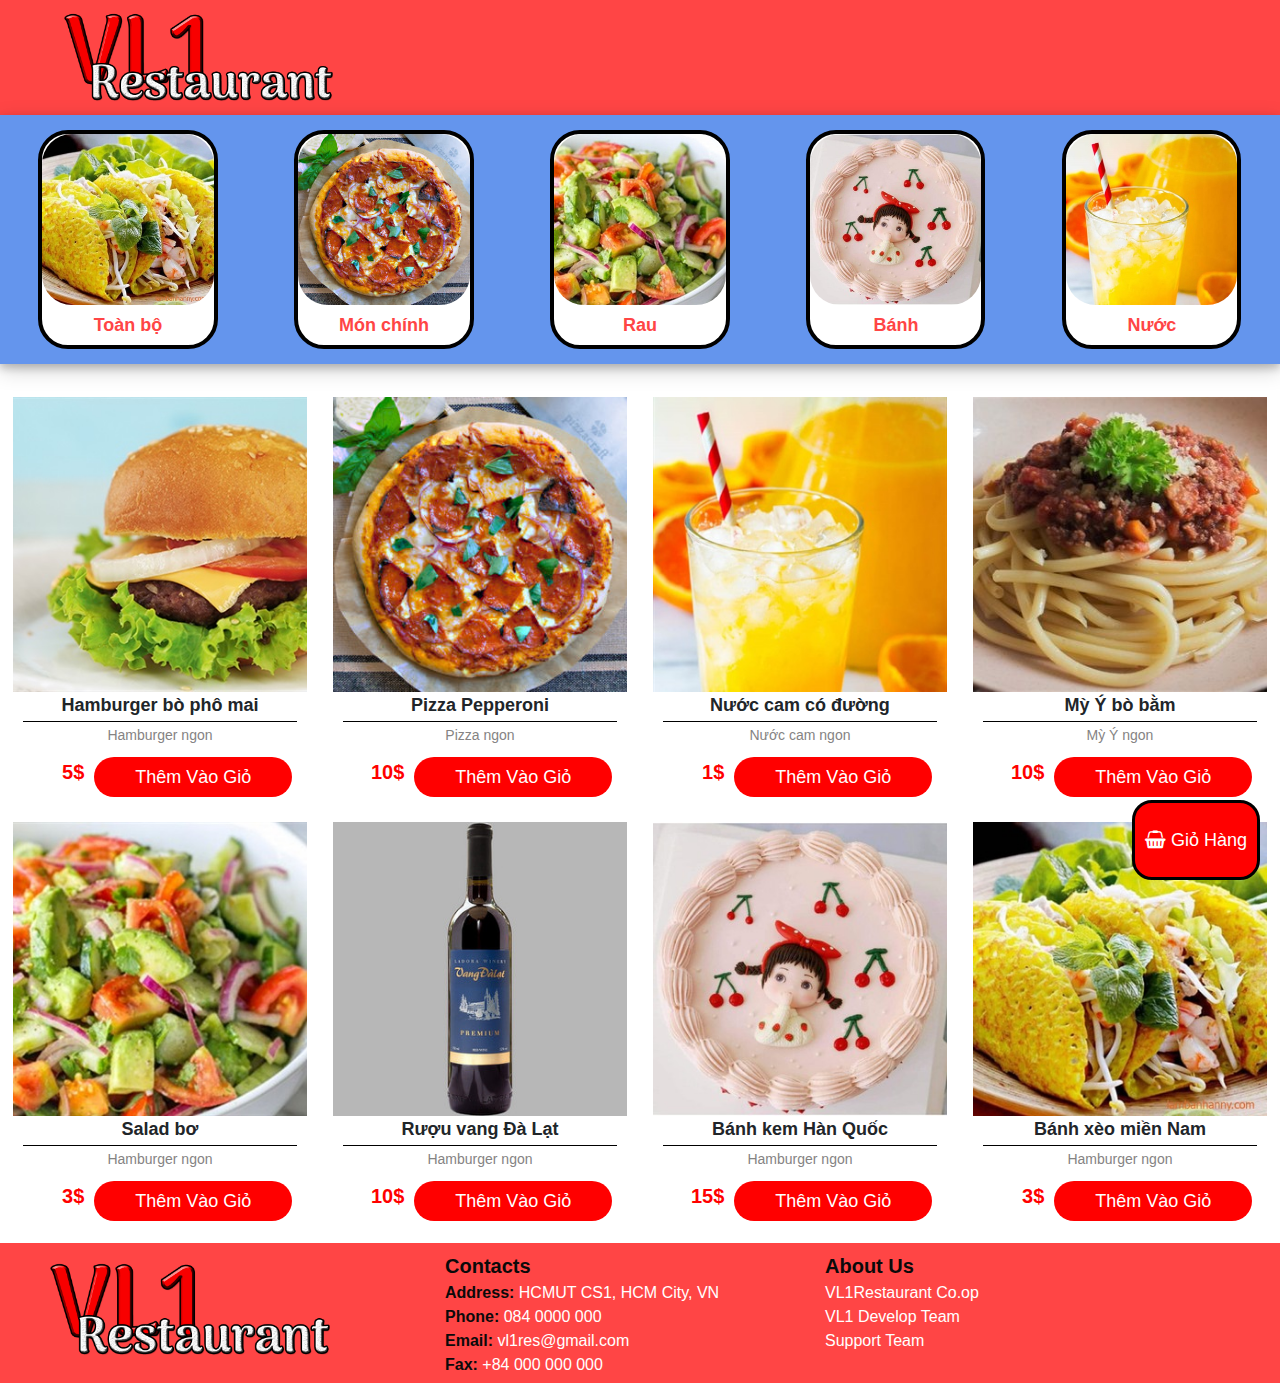
==== shu_test.html @ 89d9ef1c "Shu commit." ====
<!DOCTYPE html>
<html lang="en">

<head>
    <meta charset="UTF-8">
    <meta name="viewport" content="width=device-width, initial-scale=1.0">
    <meta http-equiv="X-UA-Compatible" content="ie=edge">
    <title>Welcome to Vật Lú Restaurant!</title>
    <link href="https://stackpath.bootstrapcdn.com/font-awesome/4.7.0/css/font-awesome.min.css" rel="stylesheet"
        integrity="sha384-wvfXpqpZZVQGK6TAh5PVlGOfQNHSoD2xbE+QkPxCAFlNEevoEH3Sl0sibVcOQVnN" crossorigin="anonymous">
    <link type="text/css" rel="stylesheet" href="css/bootstrap.min.css" />
    <link rel="stylesheet" href="css/style.css" />
</head>

<body>
    <!-- header -->
    <header>
        <nav>
            <!-- bắt đầu nav-mobile -->
            <div class="nav-mobile">
                <div class="icon-mobile" id="btnmenu">
                    <i class="fa fa-bars" aria-hidden="true"></i>
                </div>
            </div>
            <!-- kết thúc nav-mobile -->
            <div class="img-nav">
                <img src="images/logo.png" alt="" />
            </div>

            <!-- The Modal -->
            <button id="cart">
                <i class="fa fa-shopping-basket" aria-hidden="true"></i>
                Giỏ Hàng
            </button>
            <div id="myModal" class="modal">
                <div class="modal-content">
                    <div class="modal-header">
                        <h5 class="modal-title">Giỏ Hàng</h5>
                        <span class="close">&times;</span>
                    </div>
                    <div class="modal-body">
                        <div class="cart-row">
                            <span class="cart-item cart-column cart-header">Sản Phẩm</span>
                            <span class="cart-price cart-column cart-header">Giá</span>
                            <span class="cart-quantity cart-column cart-header">Số Lượng</span>
                        </div>
                        <div class="cart-items">

                        </div>
                        <div class="cart-total">
                            <strong class="cart-total-title">Tổng Cộng:</strong>
                            <span class="cart-total-price">0$</span>
                        </div>
                    </div>
                    <div class="modal-footer">
                        <button type="button" class="btn btn-secondary close-footer">Đóng</button>
                        <button type="button" class="btn btn-primary order">Thanh Toán</button>
                    </div>
                </div>
            </div>
        </nav>

    </header>
    <button onclick="topFunction()" id="myBtn" title="Go to top"><img id="bttbutton"
            src="images/backtotop.png"></button>
    <!-- content -->
    <ul class="category-zone">
        <li class="category-item">
            <img class="category-img" src="images/category/item08.jpg">
            <div class="category-title">Toàn bộ</div>
        </li>
        <li class="category-item">
            <img class="category-img" src="images/category/item02.jpg">
            <div class="category-title">Món chính</div>
        </li>
        <li class="category-item">
            <img class="category-img" src="images/category/item05.jpg">
            <div class="category-title">Rau</div>
        </li>
        <li class="category-item">
            <img class="category-img" src="images/category/item07.jpg">
            <div class="category-title">Bánh</div>
        </li>
        <li class="category-item">
            <img class="category-img" src="images/category/item03.jpg">
            <div class="category-title">Nước</div>
        </li>
    </ul>
    <section class="wrapper">
        <div class="products">
            <div class="main-product">
                <div class="open-mini-zone">
                    <div class="img-product">
                        <img class="img-prd" src="images/menu/item01.jpg" alt="">
                    </div>
                    <div class="content-product">
                        <h3 class="content-product-h3">Hamburger bò phô mai</h3>
                        <span class="content-product-des">Hamburger ngon</span>
                    </div>
                </div>
                <div class="content-product-deltals">
                    <span class="price">5$</span>
                    <button type="button" class="btn btn-cart">Thêm Vào Giỏ</button>
                </div>
            </div>
            <div class="main-product">
                <div class="open-mini-zone">
                    <div class="img-product">
                        <img class="img-prd" src="images/menu/item02.jpg" alt="">
                    </div>
                    <div class="content-product">
                        <h3 class="content-product-h3">Pizza Pepperoni</h3>
                        <span class="content-product-des">Pizza ngon</span>

                    </div>
                </div>
                <div class="content-product-deltals">
                    <span class="price">10$</span>
                    <button type="button" class="btn btn-cart">Thêm Vào Giỏ</button>
                </div>
            </div>
            <div class="main-product">
                <div class="open-mini-zone">
                    <div class="img-product">
                        <img class="img-prd" src="images/menu/item03.jpg" alt="">
                    </div>
                    <div class="content-product">
                        <h3 class="content-product-h3">Nước cam có đường</h3>
                        <span class="content-product-des">Nước cam ngon</span>
                    </div>
                </div>
                <div class="content-product-deltals">
                    <span class="price">1$</span>
                    <button type="button" class="btn btn-cart">Thêm Vào Giỏ</button>
                </div>
            </div>
            <div class="main-product">
                <div class="open-mini-zone">
                    <div class="img-product">
                        <img class="img-prd" src="images/menu/item04.jpg" alt="">
                    </div>
                    <div class="content-product">
                        <h3 class="content-product-h3">Mỳ Ý bò bằm</h3>
                        <span class="content-product-des">Mỳ Ý ngon</span>
                    </div>
                </div>
                <div class="content-product-deltals">
                    <span class="price">10$</span>
                    <button type="button" class="btn btn-cart">Thêm Vào Giỏ</button>
                </div>
            </div>
            <div class="main-product">
                <div class="img-product">
                    <img class="img-prd" src="images/menu/item05.jpg" alt="">
                </div>
                <div class="content-product">
                    <h3 class="content-product-h3">Salad bơ</h3>
                    <span class="content-product-des">Hamburger ngon</span>
                    <div class="content-product-deltals">
                        <span class="price">3$</span>
                        <button type="button" class="btn btn-cart">Thêm Vào Giỏ</button>
                    </div>
                </div>
            </div>
            <div class="main-product">
                <div class="img-product">
                    <img class="img-prd" src="images/menu/item06.jpg" alt="">
                </div>
                <div class="content-product">
                    <h3 class="content-product-h3">Rượu vang Đà Lạt</h3>
                    <span class="content-product-des">Hamburger ngon</span>
                    <div class="content-product-deltals">
                        <span class="price">10$</span>
                        <button type="button" class="btn btn-cart">Thêm Vào Giỏ</button>
                    </div>
                </div>
            </div>
            <div class="main-product">
                <div class="img-product">
                    <img class="img-prd" src="images/menu/item07.jpg" alt="">
                </div>
                <div class="content-product">
                    <h3 class="content-product-h3">Bánh kem Hàn Quốc</h3>
                    <span class="content-product-des">Hamburger ngon</span>
                    <div class="content-product-deltals">
                        <span class="price">15$</span>
                        <button type="button" class="btn btn-cart">Thêm Vào Giỏ</button>
                    </div>
                </div>
            </div>
            <div class="main-product">
                <div class="img-product">
                    <img class="img-prd" src="images/menu/item08.jpg" alt="">
                </div>
                <div class="content-product">
                    <h3 class="content-product-h3">Bánh xèo miền Nam</h3>
                    <span class="content-product-des">Hamburger ngon</span>
                    <div class="content-product-deltals">
                        <span class="price">3$</span>
                        <button type="button" class="btn btn-cart">Thêm Vào Giỏ</button>
                    </div>
                </div>
            </div>
        </div>
    </section>
    <div class="mini-zone">
        <div id="Hamburger bò phô mai" class="modal">
            <div class="mini-zone-content">
                <div class="mini-zone-header">
                    <h5 class="mini-zone-modal-title">Hamburger bò phô mai</h5>
                    <span class="mini-zone-close">&times;</span>
                </div>
                <div class="mini-zone-body">
                    <div class="container">
                        <div class="row">
                            <div class="col-sm-6" style="padding: 0 50px;">
                                <img class="img-prd" style="width:100%; border-radius: 20px" src="images/menu/item02.jpg" alt="">
                            </div>
                        </div>
                    </div>
                </div>
            </div>
        </div>
        <div id="Pizza Pepperoni" class="modal">a2</div>
        <div id="Nước cam có đường" class="modal">a3</div>
    </div>
    <!-- footer -->
    <footer>
        <div class="footer-item">
            <div class="container" style="margin: 0; padding: 0;">
                <div class="row" style="margin: 0; padding: 0;">
                    <div class="col-sm-4">
                        <div class="img-footer">
                            <img src="images/logo.png" alt="" />
                        </div>
                    </div>
                    <div class="col-sm-4">
                        <div class="contact_infor">
                            <div class="contact_row"><strong class="contact_title">Contacts</strong></div>
                            <div class="contact_row"><strong class="contact_font">Address:</strong> HCMUT CS1, HCM City,
                                VN</div>
                            <div class="contact_row"><strong class="contact_font">Phone:</strong> 084 0000 000</div>
                            <div class="contact_row"><strong class="contact_font">Email:</strong> vl1res@gmail.com</div>
                            <div class="contact_row"><strong class="contact_font">Fax:</strong> +84 000 000 000</div>
                        </div>
                    </div>
                    <div class="col-sm-4">
                        <div class="contact_infor">
                            <div class="contact_row"><strong class="contact_title">About Us</strong></div>
                            <div class="contact_row">VL1Restaurant Co.op</div>
                            <div class="contact_row">VL1 Develop Team</div>
                            <div class="contact_row">Support Team</div>
                        </div>
                    </div>
                </div>
            </div>
        </div>
    </footer>
    <!-- script -->
    <script src="js/main.js"></script>
    <script src="js/mini-zone.js"></script>
</body>

</html>
---- css/style.css ----
* {
  padding: 0;
  margin: 0;
  box-sizing: border-box;
  font-family: 'Muli', -apple-system, BlinkMacSystemFont, 'Segoe UI', Roboto, 'Helvetica Neue', Arial, sans-serif, 'Apple Color Emoji', 'Segoe UI Emoji', 'Segoe UI Symbol', 'Noto Color Emoji';
}

li {
  list-style: none;
}

/*===============================================||
||                    HEADER                     ||
||===============================================*/
nav {
    display: flex;
    background: rgb(255, 69, 69);
    width: 100%;
    box-shadow: 0 4px 8px 0 rgba(0, 0, 0, 0.2), 0 6px 20px 0 rgba(0, 0, 0, 0.19);
}
nav .img-nav img {
    margin-top: 10px;
    margin-bottom: 10px;
    margin-left: 30px;
    height: 60px;
}
/*===============================================||
||                     CART                      ||
||             CSS for cart button               ||
||===============================================*/
#cart {
  font-size: 18px;
  height: 60px;
  color: #fff;
  background: #f00;
  border: 3px solid transparent;
  border-color: #000;
  border-radius: 20px;
  outline: none;
  padding: 10px;
  cursor: pointer;
  position: fixed;
  right: 20px;
  bottom: 20px;
  z-index: 100;
}
#cart:hover {
  border-color: #fff;
}
#cart:active {
  background-color: rgb(175, 0, 0);
  border-color: #fff;
}
@media (min-width: 800px) {
  nav {
    display: flex;
    background: rgb(255, 69, 69);
    width: 100%;
    box-shadow: 0 4px 8px 0 rgba(0, 0, 0, 0.2), 0 6px 20px 0 rgba(0, 0, 0, 0.19);
  }
  nav .img-nav img {
    margin-top: 1vw;
    margin-bottom: 1vw;
    margin-left: 5vw;
    height: 7vw;
  }
    #cart {
        height: 80px
    }
}
/*===============================================||
||                 MINI - ZONE                   ||
||  CSS for mini-zone view when click item menu  ||
||===============================================*/
.mini-zone-content {
    margin: 0 auto;
    width: 80%;
    position: relative;
    display: flex;
    flex-direction: column;
    background-color: #fff;
    background-clip: padding-box;
    border: 0.2vw solid rgba(0, 0, 0, .2);
    border-radius: 5px;
    outline: 0;
    margin-top: 50px;
}
.mini-zone-header {
  align-items: center;
  display: flex;
  justify-content: space-between;
  border-bottom: 2px solid #aaaaaa;
  padding: 5px 10px;
}
h5.modal-title {
  font-size: 20px;
}
.mini-zone-close {
  color: #aaaaaa;
  font-size: 30px;
  font-weight: bold;
  display: flex;
  flex-direction: row;
  justify-content: flex-end;
}
.mini-zone-close:hover,
.mini-zone-close:focus {
  color: #000;
  text-decoration: none;
  cursor: pointer;
}

.mini-zone-body {
  padding: 20px;
}

@media (min-width: 800px) {
    .mini-zone-content {
        border-radius: 15px;
        width: 1000px;
    }
    h5.mini-zone-modal-title {
        font-size: 28px;
    }
    .mini-zone-close {
        font-size: 35px;
    }
    .mini-zone-header {
        padding: 10px 20px;
    }
}
/*===============================================||
||                     MODAL                     ||
||  CSS for cart view when click to cart button  ||
||===============================================*/
.modal {
  display: none;
  position: fixed;
  z-index: 1000;
  padding-top: 10px;
  left: 0;
  top: 0;
  width: 100%;
  height: 100%;
  overflow: auto;
  background-color: rgb(0, 0, 0);
  background-color: rgba(0, 0, 0, 0.4);
}
.modal-content {
  margin: 0 auto;
  width: 450px;
  position: relative;
  display: flex;
  flex-direction: column;
  background-color: #fff;
  background-clip: padding-box;
  border: 0.2vw solid rgba(0, 0, 0, .2);
  border-radius: 5px;
  outline: 0;
}
.modal-header {
  align-items: center;
  display: flex;
  justify-content: space-between;
  border-bottom: 2px solid #aaaaaa;
  padding: 5px 10px;
}
h5.modal-title {
  font-size: 20px;
}
.modal-body {
  padding: 10px;
}
.modal-footer {
  display: flex;
  border-top: 2px solid #aaaaaa;
  padding: 5px;
  flex-direction: row;
  justify-content: flex-end;
}
.modal-footer>:not(:first-child) {
  margin-left: 3px;
}
@media (min-width: 800px) {
    .modal-content {
        border-radius: 15px;
        width: 1000px;
    }
    h5.modal-title {
        font-size: 28px;
    }
    .modal-header {
        padding: 10px 20px;
    }
    .modal-footer {
        padding: 10px;
    }   
}
/* button in modal */
.btn {
  cursor: pointer;
  outline: none;
  font-weight: 400;
  line-height: 1.25;
  text-align: center;
  white-space: nowrap;
  vertical-align: middle;
  border: 1px solid transparent;
  padding: 5px 10px;
  margin-right: 7px;
  font-size: 15px;
  border-radius: 3px;
  transition: all .2s ease-in-out;
}
.btn-secondary {
  color: #292b2c;
  background-color: #fff;
  border-color: #ccc;
}
.btn-secondary:hover {
  background-color: rgb(216, 216, 216);
}
.btn-secondary:active {
  background-color: rgb(168, 168, 168);
}
.btn-primary {
  color: #fff;
  background-color: #0275d8;
  border-color: #0275d8;
}
.btn-primary:hover {
  background-color: #005fb3;
}
.btn-primary:active {
  background-color: #004888;
}
/* close button (button 'x' at corner of box) */
.close {
  color: #aaaaaa;
  font-size: 30px;
  font-weight: bold;
  display: flex;
  flex-direction: row;
  justify-content: flex-end;
}
.close:hover,
.close:focus {
  color: #000;
  text-decoration: none;
  cursor: pointer;
}
@media (min-width: 800px) {
    .btn {
        padding: 8px 12px;
        margin-right: 10px;
        font-size: 18px;
        border-radius: 5px;
        transition: all .2s ease-in-out;
    }
    .close {
        font-size: 35px;
    }
}
/* css for 1 row in cart */
/* can see being used in main.js to make new row order*/
.cart-header {
  font-weight: bold;
  font-size: 15px;
  color: #333;
}
.cart-column {
  display: flex;
  align-items: center;
  border-bottom: 1px solid black;
  margin-right: 18px;
  padding-bottom: 10px;
  margin-top: 10px;
  font-size: 15px;
}
.cart-row {
  display: flex;
}
.cart-item {
    width: 60%;
    margin: 5px;
}
.cart-price {
    width: 10%;
    margin: 5px;
}
.cart-quantity {
    width: 30%;
    margin: 5px;
}
.cart-item-title {
  color: #333;
  margin-left: 8px;
  font-size: 15px;
}
.cart-item-image {
  width: 80px;
  height: auto;
  border-radius:10px;
}
/* button delete row */
.btn-danger {
  height: 40px;
  width: 50px;
  font-size: 12px;
  color: white;
  background-color: #EB5757;
  border: none;
  border-radius: 5px;
  font-weight: bold;
  padding: auto;
}
.btn-danger:hover {
  background-color: #CC4C4C;
}
/* input field for num of this row */
.cart-quantity-input {
  height: 40px;
  width: 50px;
  border-radius: 5px;
  border: 1px solid #56CCF2;
  background-color: #eee;
  color: #333;
  padding: 0;
  text-align: center;
  font-size: 12px;
  margin-right: 10px;
}
.cart-row:last-child {
  border-bottom: 1px solid black;
}
.cart-row:last-child .cart-column {
  border: none;
}
/* css for total price */
.cart-total {
  text-align: end;
  margin-top: 10px;
  margin-right: 10px;
}
.cart-total-title {
  font-weight: bold;
  font-size: 20px;
  color: black;
  margin-right: 15px;
}
.cart-total-price {
  color: #333;
  font-size: 18px;
}
/*===============================================||
||                   CATEGORY                    ||
||             CSS for category menu             ||
||===============================================*/
.category-zone {
  display: inline-block;
  background-color: cornflowerblue;
  box-shadow: 0 4px 8px 0 rgba(0, 0, 0, 0.2), 0 6px 20px 0 rgba(0, 0, 0, 0.19);
}
.category-zone .category-item {
  margin: 15px 1.1%;
  display: block;
  float: left;
  width: 17.7%;
  border: solid black 3px;
  border-radius: 15px;
  padding: 0;
  background-color: #fff;
}
.category-zone .category-item:hover{
  border: solid rgb(255, 69, 69) 3px;
  background-color: rgb(209, 209, 209);
  box-shadow: 0 12px 24px 0 rgba(0, 0, 0, 0.2), 0 18px 60px 0 rgba(0, 0, 0, 0.19);
}
.category-zone .category-item:active{
  border: solid rgb(255, 69, 69) 3px;
  background-color: rgb(179, 179, 179);
  box-shadow: 0 12px 24px 0 rgba(0, 0, 0, 0.2), 0 18px 60px 0 rgba(0, 0, 0, 0.19);
}
.category-zone .category-item .category-img {
  display: block;
  width: 100%;
  border-radius: 15px;
}
.category-zone .category-item .category-title {
  display: block;
  font-weight: 700;
  color: rgb(255, 69, 69);
  text-align: center;
  font-size: 13px;
  padding: auto 0;
  height: 50px;
}
@media (min-width: 700px) {
    .category-zone .category-item .category-title {
        font-size: 18px;
    }
}
@media (min-width: 800px) {
    .category-zone .category-item {
        margin: 15px 3%;
        width: 14%;
        border: solid black 4px;
        border-radius: 30px;
    }
    .category-zone .category-item:hover{
        border: solid rgb(255, 69, 69) 4px;
        background-color: rgb(209, 209, 209);
        box-shadow: 0 12px 24px 0 rgba(0, 0, 0, 0.2), 0 18px 60px 0 rgba(0, 0, 0, 0.19);
    }
    .category-zone .category-item:active{
        border: solid rgb(255, 69, 69) 4px;
        background-color: rgb(179, 179, 179);
        box-shadow: 0 12px 24px 0 rgba(0, 0, 0, 0.2), 0 18px 60px 0 rgba(0, 0, 0, 0.19);
    }
    .category-zone .category-item .category-img {
        border-radius: 30px;
    }
    .category-zone .category-item .category-title {
        font-size: 18px;
        padding-top: 7px;
        height: 40px;
    }
}
/*===============================================||
||                      MENU                     ||
||                CSS for food menu              ||
||===============================================*/
.wrapper {
    margin: 0px;
    padding: 0;
    display: inline-block;
}
.products {
    display: block;
}
.products .main-product {
    margin: 5px 1%;
    display: block;
    float: left;
    width: 48%;
}
.products .main-product:hover {
    width: 48%;
    box-shadow: 0 12px 24px 0 rgba(0, 0, 0, 0.2), 0 18px 60px 0 rgba(0, 0, 0, 0.19);
    text-decoration: none;
}
.products .img-product img {
    width: 100%;
}
.content-product .content-product-h3 {
    overflow: hidden;
    font-weight: 700;
    font-size: 18px;
    text-align: center;
    padding: 3px;
    height: 30px;
    border-bottom: solid black 1px;
    margin: 0 10px;
}
.content-product .content-product-des {
    display: block;
    overflow: hidden;
    color: rgb(133, 131, 131);
    font-weight: 500;
    font-size: 14px;
    height: 30px;
    text-align: center;
    padding: 3px;
}
.content-product-deltals {
    display: flex;
    justify-content: center;
    padding: 5px;
}
.main-product .content-product-deltals .price {
    color: #ff0000;
    width: 100px;
    font-weight: 700;
    margin-right: 10px;
    vertical-align: middle;
    font-size: 20px;
    text-align: right;
}
.btn-cart {
    width: 100%;
    z-index: 20;
    background: #f00;
    color: #fff;
    font-weight: 500;
    border-radius: 20px;
    height: 40px;
}
.btn-cart:hover {
    background: rgb(201, 0, 0);
}
.btn-cart:active {
    background: rgb(255, 85, 85);
}
@media (min-width: 800px) {
    .products .main-product {
        margin: 10px 1%;
        display: block;
        float: left;
        width: 23%;
    }
    .products .main-product:hover {
        width: 23%;
        box-shadow: 0 12px 24px 0 rgba(0, 0, 0, 0.2), 0 18px 60px 0 rgba(0, 0, 0, 0.19);
        text-decoration: none;
    }
}
/*===============================================||
||                    FOOTER                     ||
||===============================================*/
.footer-item {
  padding: 0;
  background: rgb(255, 69, 69);
  display: flex;
  height: 310px;
}
.img-footer {
    width: 100%;
    margin: 0px;
    padding: 5px 30%;
}
.footer-item .img-footer img {
    width: 100%;
}
.footer-item .contact_infor {
    width: 100%;
    font-weight: 350;
    display: block;
    margin-left: 10px;
    padding-top: 8px;
    font-size: 15px;
    color: white;
}
.footer-item .contact_infor .contact_row {
  margin: 0;
}
.footer-item .contact_infor .contact_title {
  font-size: 20px;
  color: rgb(10, 10, 10);
}
.footer-item .contact_infor .contact_font {
  color: rgb(10, 10, 10);
}
@media (min-width: 800px) {
    .footer-item {
        height: 140px;
    }
    .img-footer {
        padding: 10px 10%;
    }
    .img-footer {
        margin: 10px 0px;
    }
    .footer-item .contact_infor {
        margin-left: 50px;
        padding-top: 8px;
        font-size: 16px;
    }
}
/* nav mobile */
.nav-mobile {
  display: none;
}
.nav-mobile .icon-mobile {
  padding: .5rem;
  font-size: 35px;
  flex-direction: column;
  justify-content: center;
  align-items: center;
  display: flex;
  outline: none;
}
.nav-mobile .item_menu {
  background: #f1df11;
  position: absolute;
  top: 100%;
  width: 100%;
  display: none;
  padding-bottom: 1rem;
}
.item_menu ul li a {
  color: #43433e;
  display: block;
  padding: .5rem 1rem;
  text-decoration: none;
  text-transform: uppercase;
  font-weight: 800;
  letter-spacing: 0.05rem;
}
.item_menu ul li a:hover {
  color: #fff;
}
.item_menu form {
  margin: 0 1rem;
  position: relative;
}
.item_menu form input {
  width: 100%;
  border: none;
  background: #fff;
  padding: 7px;
  outline: none;
  border-radius: 12px;
}
.item_menu form button {
  padding: 5px;
  border-radius: 12px;
  position: absolute;
  right: 0;
  top: 2px;
  border: none;
  outline: none;
  background: #fff;
}
/*===============================================||
||              BACK TO TOP BUTTON               ||
||===============================================*/
#myBtn {
  width: 60px;
  height: 60px;
  display: none; /* Hidden by default */
  position: fixed; /* Fixed/sticky position */
  bottom: 100px; /* Place the button at the bottom of the page */
  right: 20px; /* Place the button 30px from the right */
  z-index: 100; /* Make sure it does not overlap */
  border: none; /* Remove borders */
  outline: none; /* Remove outline */
  cursor: pointer; /* Add a mouse pointer on hover */
  padding: 0; /* Some padding */
  border-radius: 10px; /* Rounded corners */
}
#bttbutton {
  width: 60px;
  height: 60px;
  border-radius: 10px;
}
#myBtn:hover {
  width: 60px;
  box-shadow: 0 12px 24px 0 rgba(0, 0, 0, 0.2), 0 18px 60px 0 rgba(0, 0, 0, 0.19);
  text-align: center;
}
@media (min-width: 800px) {
    #myBtn {
        bottom: 120px; /* Place the button at the bottom of the page */
    }
}



figure {
  border: 1px #cccccc solid;
  padding: 4px;
  margin: auto;
}

figcaption {
  background-color: black;
  color: white;
  font-style: italic;
  padding: 2px;
  text-align: center;
}
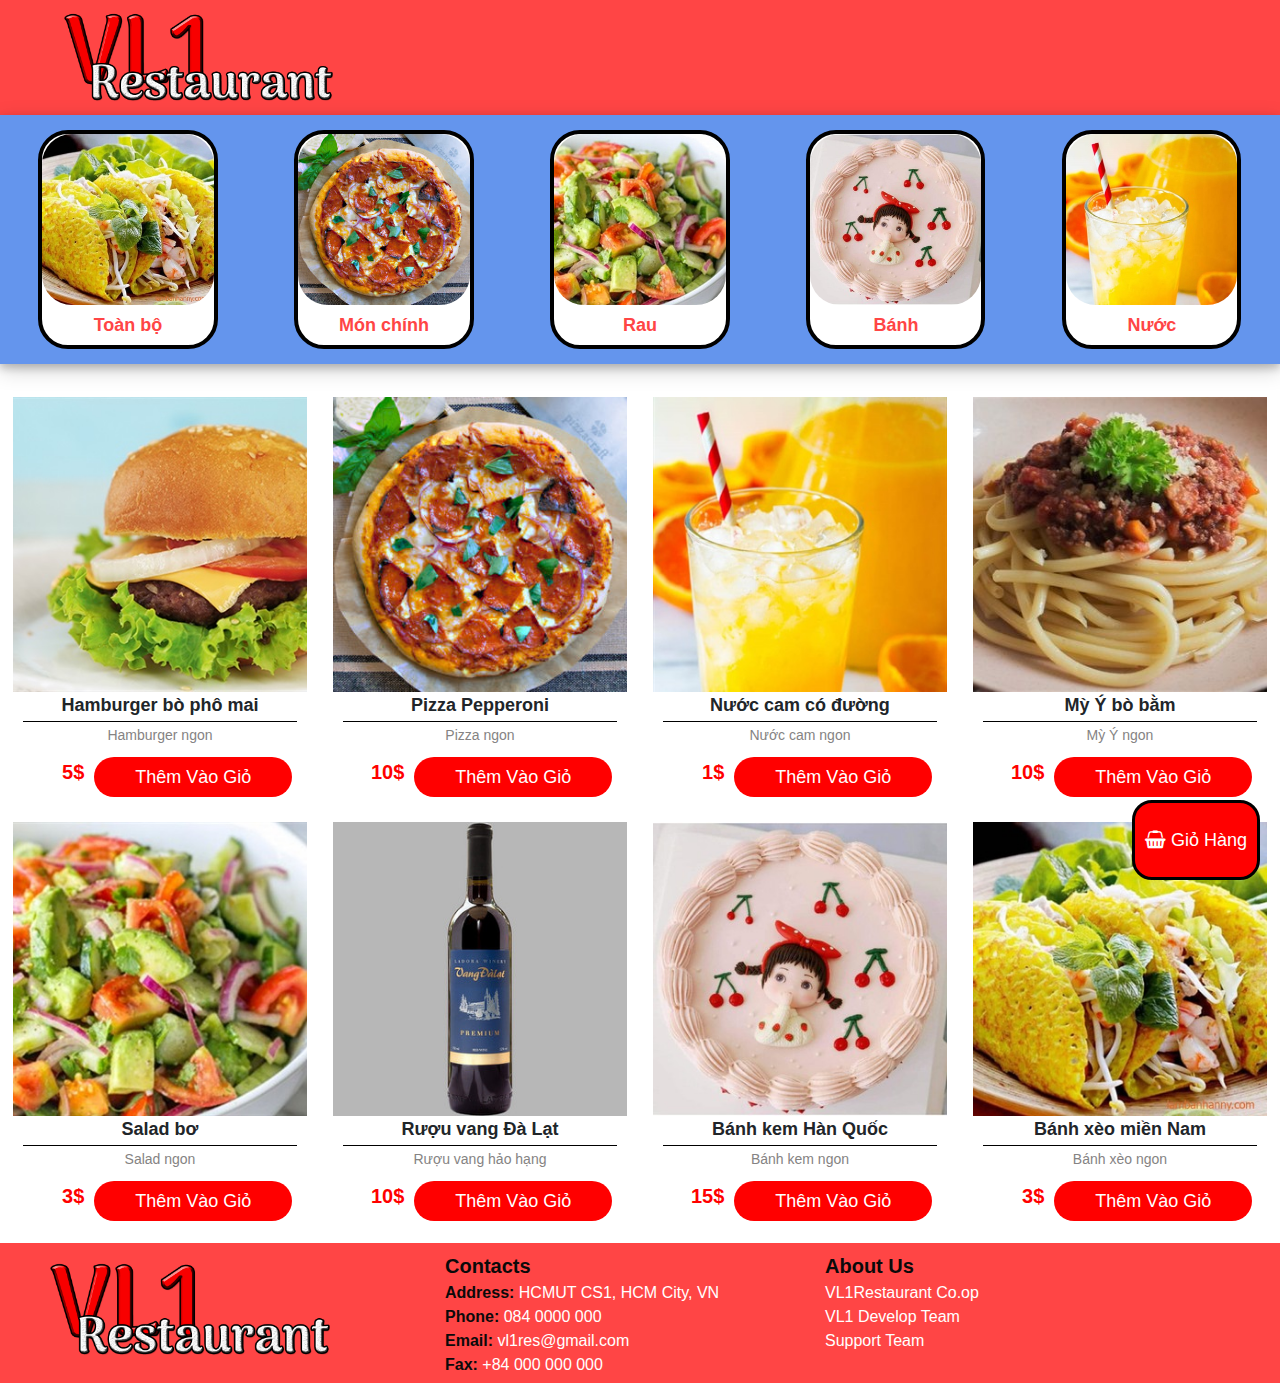
==== commit 8e9bfb1f: "Add files via upload" ====
--- a/shu_test.html
+++ b/shu_test.html
@@ -1,264 +1,448 @@
-<!DOCTYPE html>
-<html lang="en">
-
-<head>
-    <meta charset="UTF-8">
-    <meta name="viewport" content="width=device-width, initial-scale=1.0">
-    <meta http-equiv="X-UA-Compatible" content="ie=edge">
-    <title>Welcome to Vật Lú Restaurant!</title>
-    <link href="https://stackpath.bootstrapcdn.com/font-awesome/4.7.0/css/font-awesome.min.css" rel="stylesheet"
-        integrity="sha384-wvfXpqpZZVQGK6TAh5PVlGOfQNHSoD2xbE+QkPxCAFlNEevoEH3Sl0sibVcOQVnN" crossorigin="anonymous">
-    <link type="text/css" rel="stylesheet" href="css/bootstrap.min.css" />
-    <link rel="stylesheet" href="css/style.css" />
-</head>
-
-<body>
-    <!-- header -->
-    <header>
-        <nav>
-            <!-- bắt đầu nav-mobile -->
-            <div class="nav-mobile">
-                <div class="icon-mobile" id="btnmenu">
-                    <i class="fa fa-bars" aria-hidden="true"></i>
-                </div>
-            </div>
-            <!-- kết thúc nav-mobile -->
-            <div class="img-nav">
-                <img src="images/logo.png" alt="" />
-            </div>
-
-            <!-- The Modal -->
-            <button id="cart">
-                <i class="fa fa-shopping-basket" aria-hidden="true"></i>
-                Giỏ Hàng
-            </button>
-            <div id="myModal" class="modal">
-                <div class="modal-content">
-                    <div class="modal-header">
-                        <h5 class="modal-title">Giỏ Hàng</h5>
-                        <span class="close">&times;</span>
-                    </div>
-                    <div class="modal-body">
-                        <div class="cart-row">
-                            <span class="cart-item cart-column cart-header">Sản Phẩm</span>
-                            <span class="cart-price cart-column cart-header">Giá</span>
-                            <span class="cart-quantity cart-column cart-header">Số Lượng</span>
-                        </div>
-                        <div class="cart-items">
-
-                        </div>
-                        <div class="cart-total">
-                            <strong class="cart-total-title">Tổng Cộng:</strong>
-                            <span class="cart-total-price">0$</span>
-                        </div>
-                    </div>
-                    <div class="modal-footer">
-                        <button type="button" class="btn btn-secondary close-footer">Đóng</button>
-                        <button type="button" class="btn btn-primary order">Thanh Toán</button>
-                    </div>
-                </div>
-            </div>
-        </nav>
-
-    </header>
-    <button onclick="topFunction()" id="myBtn" title="Go to top"><img id="bttbutton"
-            src="images/backtotop.png"></button>
-    <!-- content -->
-    <ul class="category-zone">
-        <li class="category-item">
-            <img class="category-img" src="images/category/item08.jpg">
-            <div class="category-title">Toàn bộ</div>
-        </li>
-        <li class="category-item">
-            <img class="category-img" src="images/category/item02.jpg">
-            <div class="category-title">Món chính</div>
-        </li>
-        <li class="category-item">
-            <img class="category-img" src="images/category/item05.jpg">
-            <div class="category-title">Rau</div>
-        </li>
-        <li class="category-item">
-            <img class="category-img" src="images/category/item07.jpg">
-            <div class="category-title">Bánh</div>
-        </li>
-        <li class="category-item">
-            <img class="category-img" src="images/category/item03.jpg">
-            <div class="category-title">Nước</div>
-        </li>
-    </ul>
-    <section class="wrapper">
-        <div class="products">
-            <div class="main-product">
-                <div class="open-mini-zone">
-                    <div class="img-product">
-                        <img class="img-prd" src="images/menu/item01.jpg" alt="">
-                    </div>
-                    <div class="content-product">
-                        <h3 class="content-product-h3">Hamburger bò phô mai</h3>
-                        <span class="content-product-des">Hamburger ngon</span>
-                    </div>
-                </div>
-                <div class="content-product-deltals">
-                    <span class="price">5$</span>
-                    <button type="button" class="btn btn-cart">Thêm Vào Giỏ</button>
-                </div>
-            </div>
-            <div class="main-product">
-                <div class="open-mini-zone">
-                    <div class="img-product">
-                        <img class="img-prd" src="images/menu/item02.jpg" alt="">
-                    </div>
-                    <div class="content-product">
-                        <h3 class="content-product-h3">Pizza Pepperoni</h3>
-                        <span class="content-product-des">Pizza ngon</span>
-
-                    </div>
-                </div>
-                <div class="content-product-deltals">
-                    <span class="price">10$</span>
-                    <button type="button" class="btn btn-cart">Thêm Vào Giỏ</button>
-                </div>
-            </div>
-            <div class="main-product">
-                <div class="open-mini-zone">
-                    <div class="img-product">
-                        <img class="img-prd" src="images/menu/item03.jpg" alt="">
-                    </div>
-                    <div class="content-product">
-                        <h3 class="content-product-h3">Nước cam có đường</h3>
-                        <span class="content-product-des">Nước cam ngon</span>
-                    </div>
-                </div>
-                <div class="content-product-deltals">
-                    <span class="price">1$</span>
-                    <button type="button" class="btn btn-cart">Thêm Vào Giỏ</button>
-                </div>
-            </div>
-            <div class="main-product">
-                <div class="open-mini-zone">
-                    <div class="img-product">
-                        <img class="img-prd" src="images/menu/item04.jpg" alt="">
-                    </div>
-                    <div class="content-product">
-                        <h3 class="content-product-h3">Mỳ Ý bò bằm</h3>
-                        <span class="content-product-des">Mỳ Ý ngon</span>
-                    </div>
-                </div>
-                <div class="content-product-deltals">
-                    <span class="price">10$</span>
-                    <button type="button" class="btn btn-cart">Thêm Vào Giỏ</button>
-                </div>
-            </div>
-            <div class="main-product">
-                <div class="img-product">
-                    <img class="img-prd" src="images/menu/item05.jpg" alt="">
-                </div>
-                <div class="content-product">
-                    <h3 class="content-product-h3">Salad bơ</h3>
-                    <span class="content-product-des">Hamburger ngon</span>
-                    <div class="content-product-deltals">
-                        <span class="price">3$</span>
-                        <button type="button" class="btn btn-cart">Thêm Vào Giỏ</button>
-                    </div>
-                </div>
-            </div>
-            <div class="main-product">
-                <div class="img-product">
-                    <img class="img-prd" src="images/menu/item06.jpg" alt="">
-                </div>
-                <div class="content-product">
-                    <h3 class="content-product-h3">Rượu vang Đà Lạt</h3>
-                    <span class="content-product-des">Hamburger ngon</span>
-                    <div class="content-product-deltals">
-                        <span class="price">10$</span>
-                        <button type="button" class="btn btn-cart">Thêm Vào Giỏ</button>
-                    </div>
-                </div>
-            </div>
-            <div class="main-product">
-                <div class="img-product">
-                    <img class="img-prd" src="images/menu/item07.jpg" alt="">
-                </div>
-                <div class="content-product">
-                    <h3 class="content-product-h3">Bánh kem Hàn Quốc</h3>
-                    <span class="content-product-des">Hamburger ngon</span>
-                    <div class="content-product-deltals">
-                        <span class="price">15$</span>
-                        <button type="button" class="btn btn-cart">Thêm Vào Giỏ</button>
-                    </div>
-                </div>
-            </div>
-            <div class="main-product">
-                <div class="img-product">
-                    <img class="img-prd" src="images/menu/item08.jpg" alt="">
-                </div>
-                <div class="content-product">
-                    <h3 class="content-product-h3">Bánh xèo miền Nam</h3>
-                    <span class="content-product-des">Hamburger ngon</span>
-                    <div class="content-product-deltals">
-                        <span class="price">3$</span>
-                        <button type="button" class="btn btn-cart">Thêm Vào Giỏ</button>
-                    </div>
-                </div>
-            </div>
-        </div>
-    </section>
-    <div class="mini-zone">
-        <div id="Hamburger bò phô mai" class="modal">
-            <div class="mini-zone-content">
-                <div class="mini-zone-header">
-                    <h5 class="mini-zone-modal-title">Hamburger bò phô mai</h5>
-                    <span class="mini-zone-close">&times;</span>
-                </div>
-                <div class="mini-zone-body">
-                    <div class="container">
-                        <div class="row">
-                            <div class="col-sm-6" style="padding: 0 50px;">
-                                <img class="img-prd" style="width:100%; border-radius: 20px" src="images/menu/item02.jpg" alt="">
-                            </div>
-                        </div>
-                    </div>
-                </div>
-            </div>
-        </div>
-        <div id="Pizza Pepperoni" class="modal">a2</div>
-        <div id="Nước cam có đường" class="modal">a3</div>
-    </div>
-    <!-- footer -->
-    <footer>
-        <div class="footer-item">
-            <div class="container" style="margin: 0; padding: 0;">
-                <div class="row" style="margin: 0; padding: 0;">
-                    <div class="col-sm-4">
-                        <div class="img-footer">
-                            <img src="images/logo.png" alt="" />
-                        </div>
-                    </div>
-                    <div class="col-sm-4">
-                        <div class="contact_infor">
-                            <div class="contact_row"><strong class="contact_title">Contacts</strong></div>
-                            <div class="contact_row"><strong class="contact_font">Address:</strong> HCMUT CS1, HCM City,
-                                VN</div>
-                            <div class="contact_row"><strong class="contact_font">Phone:</strong> 084 0000 000</div>
-                            <div class="contact_row"><strong class="contact_font">Email:</strong> vl1res@gmail.com</div>
-                            <div class="contact_row"><strong class="contact_font">Fax:</strong> +84 000 000 000</div>
-                        </div>
-                    </div>
-                    <div class="col-sm-4">
-                        <div class="contact_infor">
-                            <div class="contact_row"><strong class="contact_title">About Us</strong></div>
-                            <div class="contact_row">VL1Restaurant Co.op</div>
-                            <div class="contact_row">VL1 Develop Team</div>
-                            <div class="contact_row">Support Team</div>
-                        </div>
-                    </div>
-                </div>
-            </div>
-        </div>
-    </footer>
-    <!-- script -->
-    <script src="js/main.js"></script>
-    <script src="js/mini-zone.js"></script>
-</body>
-
+<!DOCTYPE html>
+<html lang="en">
+
+<head>
+    <meta charset="UTF-8">
+    <meta name="viewport" content="width=device-width, initial-scale=1.0">
+    <meta http-equiv="X-UA-Compatible" content="ie=edge">
+    <title>Welcome to Vật Lú Restaurant!</title>
+    <link href="https://stackpath.bootstrapcdn.com/font-awesome/4.7.0/css/font-awesome.min.css" rel="stylesheet"
+        integrity="sha384-wvfXpqpZZVQGK6TAh5PVlGOfQNHSoD2xbE+QkPxCAFlNEevoEH3Sl0sibVcOQVnN" crossorigin="anonymous">
+    <link type="text/css" rel="stylesheet" href="css/bootstrap.min.css" />
+    <link rel="stylesheet" href="css/style.css" />
+</head>
+
+<body>
+    <!-- header -->
+    <header>
+        <nav>
+            <!-- bắt đầu nav-mobile -->
+            <div class="nav-mobile">
+                <div class="icon-mobile" id="btnmenu">
+                    <i class="fa fa-bars" aria-hidden="true"></i>
+                </div>
+            </div>
+            <!-- kết thúc nav-mobile -->
+            <div class="img-nav">
+                <img src="images/logo.png" alt="" />
+            </div>
+
+            <!-- The Modal -->
+            <button id="cart">
+                <i class="fa fa-shopping-basket" aria-hidden="true"></i>
+                Giỏ Hàng
+            </button>
+            <div id="myModal" class="modal">
+                <div class="modal-content">
+                    <div class="modal-header">
+                        <h5 class="modal-title">Giỏ Hàng</h5>
+                        <span class="close">&times;</span>
+                    </div>
+                    <div class="modal-body">
+                        <div class="cart-row">
+                            <span class="cart-item cart-column cart-header">Sản Phẩm</span>
+                            <span class="cart-price cart-column cart-header">Giá</span>
+                            <span class="cart-quantity cart-column cart-header">Số Lượng</span>
+                        </div>
+                        <div class="cart-items">
+
+                        </div>
+                        <div class="cart-total">
+                            <strong class="cart-total-title">Tổng Cộng:</strong>
+                            <span class="cart-total-price">0$</span>
+                        </div>
+                    </div>
+                    <div class="modal-footer">
+                        <button type="button" class="btn btn-secondary close-footer">Đóng</button>
+                        <button type="button" class="btn btn-primary order">Thanh Toán</button>
+                    </div>
+                </div>
+            </div>
+        </nav>
+
+    </header>
+    <button onclick="topFunction()" id="myBtn" title="Go to top"><img id="bttbutton"
+            src="images/backtotop.png"></button>
+    <!-- content -->
+    <ul class="category-zone">
+        <li class="category-item">
+            <div id="0" class="cate-item">
+                <img class="category-img" src="images/category/item08.jpg">
+                <div class="category-title">Toàn bộ</div>
+            </div>
+        </li>
+        <li class="category-item">
+            <div id="1" class="cate-item">
+                <img class="category-img" src="images/category/item02.jpg">
+                <div class="category-title">Món chính</div>
+            </div>
+        </li>
+        <li class="category-item">
+            <div id="2" class="cate-item">
+                <img class="category-img" src="images/category/item05.jpg">
+                <div class="category-title">Rau</div>
+            </div>
+        </li>
+        <li class="category-item">
+            <div id="3" class="cate-item">
+                <img class="category-img" src="images/category/item07.jpg">
+                <div class="category-title">Bánh</div>
+            </div>
+        </li>
+        <li class="category-item">
+            <div id="4" class="cate-item">
+                <img class="category-img" src="images/category/item03.jpg">
+                <div class="category-title">Nước</div>
+            </div>
+        </li> 
+    </ul>
+    <section class="wrapper">
+        <div class="products">
+            <div class="main-product">
+                <div class="open-mini-zone">
+                    <div class="img-product">
+                        <img class="img-prd" src="images/menu/item01.jpg" alt="">
+                    </div>
+                    <div class="content-product">
+                        <h3 class="content-product-h3">Hamburger bò phô mai</h3>
+                        <span class="content-product-des">Hamburger ngon</span>
+                    </div>
+                </div>
+                <div class="content-product-deltals">
+                    <span class="price">5$</span>
+                    <button type="button" class="btn btn-cart">Thêm Vào Giỏ</button>
+                </div>
+            </div>
+            <div class="main-product">
+                <div class="open-mini-zone">
+                    <div class="img-product">
+                        <img class="img-prd" src="images/menu/item02.jpg" alt="">
+                    </div>
+                    <div class="content-product">
+                        <h3 class="content-product-h3">Pizza Pepperoni</h3>
+                        <span class="content-product-des">Pizza ngon</span>
+
+                    </div>
+                </div>
+                <div class="content-product-deltals">
+                    <span class="price">10$</span>
+                    <button type="button" class="btn btn-cart">Thêm Vào Giỏ</button>
+                </div>
+            </div>
+            <div class="main-product">
+                <div class="open-mini-zone">
+                    <div class="img-product">
+                        <img class="img-prd" src="images/menu/item03.jpg" alt="">
+                    </div>
+                    <div class="content-product">
+                        <h3 class="content-product-h3">Nước cam có đường</h3>
+                        <span class="content-product-des">Nước cam ngon</span>
+                    </div>
+                </div>
+                <div class="content-product-deltals">
+                    <span class="price">1$</span>
+                    <button type="button" class="btn btn-cart">Thêm Vào Giỏ</button>
+                </div>
+            </div>
+            <div class="main-product">
+                <div class="open-mini-zone">
+                    <div class="img-product">
+                        <img class="img-prd" src="images/menu/item04.jpg" alt="">
+                    </div>
+                    <div class="content-product">
+                        <h3 class="content-product-h3">Mỳ Ý bò bằm</h3>
+                        <span class="content-product-des">Mỳ Ý ngon</span>
+                    </div>
+                </div>
+                <div class="content-product-deltals">
+                    <span class="price">10$</span>
+                    <button type="button" class="btn btn-cart">Thêm Vào Giỏ</button>
+                </div>
+            </div>
+            <div class="main-product">
+                <div class="open-mini-zone">
+                    <div class="img-product">
+                        <img class="img-prd" src="images/menu/item05.jpg" alt="">
+                    </div>
+                    <div class="content-product">
+                        <h3 class="content-product-h3">Salad bơ</h3>
+                        <span class="content-product-des">Salad ngon</span>
+                    </div>
+                </div>  
+                <div class="content-product-deltals">
+                    <span class="price">3$</span>
+                    <button type="button" class="btn btn-cart">Thêm Vào Giỏ</button>
+                </div>
+            </div>
+            <div class="main-product">
+                <div class="open-mini-zone">
+                    <div class="img-product">
+                        <img class="img-prd" src="images/menu/item06.jpg" alt="">
+                    </div>
+                    <div class="content-product">
+                        <h3 class="content-product-h3">Rượu vang Đà Lạt</h3>
+                        <span class="content-product-des">Rượu vang hảo hạng</span>
+                    </div>
+                </div>
+                <div class="content-product-deltals">
+                    <span class="price">10$</span>
+                    <button type="button" class="btn btn-cart">Thêm Vào Giỏ</button>
+                </div>
+            </div>
+            <div class="main-product">
+                <div class="open-mini-zone">
+                    <div class="img-product">
+                        <img class="img-prd" src="images/menu/item07.jpg" alt="">
+                    </div>
+                    <div class="content-product">
+                        <h3 class="content-product-h3">Bánh kem Hàn Quốc</h3>
+                        <span class="content-product-des">Bánh kem ngon</span>
+                    </div>
+                </div>
+                <div class="content-product-deltals">
+                    <span class="price">15$</span>
+                    <button type="button" class="btn btn-cart">Thêm Vào Giỏ</button>
+                </div>
+            </div>
+            <div class="main-product">
+                <div class="open-mini-zone">
+                    <div class="img-product">
+                        <img class="img-prd" src="images/menu/item08.jpg" alt="">
+                    </div>
+                    <div class="content-product">
+                        <h3 class="content-product-h3">Bánh xèo miền Nam</h3>
+                        <span class="content-product-des">Bánh xèo ngon</span>
+                    </div>
+                </div>
+                <div class="content-product-deltals">
+                    <span class="price">3$</span>
+                    <button type="button" class="btn btn-cart">Thêm Vào Giỏ</button>
+                </div>
+            </div>
+        </div>
+    </section>
+    <div class="mini-zone">
+        <div id="Hamburger bò phô mai" class="modal">
+            <div class="mini-zone-content">
+                <div class="mini-zone-header">
+                    <h5 class="mini-zone-modal-title">Hamburger bò phô mai</h5>
+                    <span class="mini-zone-close">&times;</span>
+                </div>
+                <div class="mini-zone-body">
+                    <div class="container">
+                        <div class="row">
+                            <div class="col-sm-6">
+                                <img class="img-prd" style="width: 100%;border-radius: 30px" src="images/menu/item01.jpg" alt="">
+                            </div>
+                            <div class="col-sm-6">
+                                <span class="mini-zone-description">Hamburger được làm từ thịt bò, cà chua, xà lách, phô mai.</span>
+                                <span class="mini-zone-price">Price:<span class="mini-zone-money">5$</span></span>
+                                <button type="button" class="btn mini-zone-btn-cart">Thêm Vào Giỏ</button>
+                            </div>
+                        </div>
+                    </div>
+                </div>
+            </div>
+        </div>
+        <div id="Pizza Pepperoni" class="modal">
+            <div class="mini-zone-content">
+                <div class="mini-zone-header">
+                    <h5 class="mini-zone-modal-title">Pizza Pepperoni</h5>
+                    <span class="mini-zone-close">&times;</span>
+                </div>
+                <div class="mini-zone-body">
+                    <div class="container">
+                        <div class="row">
+                            <div class="col-sm-6">
+                                <img class="img-prd" style="width: 100%;border-radius: 30px" src="images/menu/item02.jpg"
+                                    alt="">
+                            </div>
+                            <div class="col-sm-6">
+                                <span class="mini-zone-description">Pizza Pepperoni được làm từ bột mỳ, phô mai, thịt, xúc xích, rau chuẩn Ý.</span>
+                                <span class="mini-zone-price">Price:<span class="mini-zone-money">10$</span></span>
+                                <button type="button" class="btn mini-zone-btn-cart">Thêm Vào Giỏ</button>
+                            </div>
+                        </div>
+                    </div>
+                </div>
+            </div>
+        </div>
+        <div id="Nước cam có đường" class="modal">
+            <div class="mini-zone-content">
+                <div class="mini-zone-header">
+                    <h5 class="mini-zone-modal-title">Nước cam có đường</h5>
+                    <span class="mini-zone-close">&times;</span>
+                </div>
+                <div class="mini-zone-body">
+                    <div class="container">
+                        <div class="row">
+                            <div class="col-sm-6">
+                                <img class="img-prd" style="width: 100%;border-radius: 30px" src="images/menu/item03.jpg"
+                                    alt="">
+                            </div>
+                            <div class="col-sm-6">
+                                <span class="mini-zone-description">Nước cam được làm từ cam sành mua trực tiếp tại vườn. Mỗi ngày luôn là nước mới.</span>
+                                <span class="mini-zone-price">Price:<span class="mini-zone-money">1$</span></span>
+                                <button type="button" class="btn mini-zone-btn-cart">Thêm Vào Giỏ</button>
+                            </div>
+                        </div>
+                    </div>
+                </div>
+            </div>
+        </div>
+        <div id="Mỳ Ý bò bằm" class="modal">
+            <div class="mini-zone-content">
+                <div class="mini-zone-header">
+                    <h5 class="mini-zone-modal-title">Mỳ Ý bò bằm</h5>
+                    <span class="mini-zone-close">&times;</span>
+                </div>
+                <div class="mini-zone-body">
+                    <div class="container">
+                        <div class="row">
+                            <div class="col-sm-6">
+                                <img class="img-prd" style="width: 100%;border-radius: 30px" src="images/menu/item04.jpg"
+                                    alt="">
+                            </div>
+                            <div class="col-sm-6">
+                                <span class="mini-zone-description">Mỳ được sản xuất trong ngày kèm theo nước sốt cà chua nguyên chất và thịt bò nhập khẩu từ Nhật Bản.</span>
+                                <span class="mini-zone-price">Price:<span class="mini-zone-money">10$</span></span>
+                                <button type="button" class="btn mini-zone-btn-cart">Thêm Vào Giỏ</button>
+                            </div>
+                        </div>
+                    </div>
+                </div>
+            </div>
+        </div>
+        <div id="Salad bơ" class="modal">
+            <div class="mini-zone-content">
+                <div class="mini-zone-header">
+                    <h5 class="mini-zone-modal-title">Salad bơ</h5>
+                    <span class="mini-zone-close">&times;</span>
+                </div>
+                <div class="mini-zone-body">
+                    <div class="container">
+                        <div class="row">
+                            <div class="col-sm-6">
+                                <img class="img-prd" style="width: 100%;border-radius: 30px" src="images/menu/item05.jpg"
+                                    alt="">
+                            </div>
+                            <div class="col-sm-6">
+                                <span class="mini-zone-description">Salad được trộn bằng nước sốt bí mật của nhà hàng, bơ vừa chín tới giúp tăng độ béo.</span>
+                                <span class="mini-zone-price">Price:<span class="mini-zone-money">3$</span></span>
+                                <button type="button" class="btn mini-zone-btn-cart">Thêm Vào Giỏ</button>
+                            </div>
+                        </div>
+                    </div>
+                </div>
+            </div>
+        </div>
+        <div id="Rượu vang Đà Lạt" class="modal">
+            <div class="mini-zone-content">
+                <div class="mini-zone-header">
+                    <h5 class="mini-zone-modal-title">Rượu vang Đà Lạt</h5>
+                    <span class="mini-zone-close">&times;</span>
+                </div>
+                <div class="mini-zone-body">
+                    <div class="container">
+                        <div class="row">
+                            <div class="col-sm-6">
+                                <img class="img-prd" style="width: 100%;border-radius: 30px" src="images/menu/item06.jpg"
+                                    alt="">
+                            </div>
+                            <div class="col-sm-6">
+                                <span class="mini-zone-description">Rượu được ủ 10 năm bằng những quả nho chín mọng được trồng tại Đà Lạt.</span>
+                                <span class="mini-zone-price">Price:<span class="mini-zone-money">10$</span></span>
+                                <button type="button" class="btn mini-zone-btn-cart">Thêm Vào Giỏ</button>
+                            </div>
+                        </div>
+                    </div>
+                </div>
+            </div>
+        </div>
+        <div id="Bánh kem Hàn Quốc" class="modal">
+            <div class="mini-zone-content">
+                <div class="mini-zone-header">
+                    <h5 class="mini-zone-modal-title">Hamburger bò phô mai</h5>
+                    <span class="mini-zone-close">&times;</span>
+                </div>
+                <div class="mini-zone-body">
+                    <div class="container">
+                        <div class="row">
+                            <div class="col-sm-6">
+                                <img class="img-prd" style="width: 100%;border-radius: 30px" src="images/menu/item07.jpg"
+                                    alt="">
+                            </div>
+                            <div class="col-sm-6">
+                                <span class="mini-zone-description">Bánh kem được làm theo phong cách Hàn Quốc. Do đầu bếp người Hàn trực tiếp làm.</span>
+                                <span class="mini-zone-price">Price:<span class="mini-zone-money">15$</span></span>
+                                <button type="button" class="btn mini-zone-btn-cart">Thêm Vào Giỏ</button>
+                            </div>
+                        </div>
+                    </div>
+                </div>
+            </div>
+        </div>
+        <div id="Bánh xèo miền Nam" class="modal">
+            <div class="mini-zone-content">
+                <div class="mini-zone-header">
+                    <h5 class="mini-zone-modal-title">Bánh xèo miền Nam</h5>
+                    <span class="mini-zone-close">&times;</span>
+                </div>
+                <div class="mini-zone-body">
+                    <div class="container">
+                        <div class="row">
+                            <div class="col-sm-6">
+                                <img class="img-prd" style="width: 100%;border-radius: 30px" src="images/menu/item08.jpg"
+                                    alt="">
+                            </div>
+                            <div class="col-sm-6">
+                                <span class="mini-zone-description">Bánh xèo miền Nam.
+                                    Ngon vcl.</span>
+                                <span class="mini-zone-price">Price:<span class="mini-zone-money">3$</span></span>
+                                <button type="button" class="btn mini-zone-btn-cart">Thêm Vào Giỏ</button>
+                            </div>
+                        </div>
+                    </div>
+                </div>
+            </div>
+        </div>
+    </div>
+    <!-- footer -->
+    <footer>
+        <div class="footer-item">
+            <div class="container" style="margin: 0; padding: 0;">
+                <div class="row" style="margin: 0; padding: 0;">
+                    <div class="col-sm-4">
+                        <div class="img-footer">
+                            <img src="images/logo.png" alt="" />
+                        </div>
+                    </div>
+                    <div class="col-sm-4">
+                        <div class="contact_infor">
+                            <div class="contact_row"><strong class="contact_title">Contacts</strong></div>
+                            <div class="contact_row"><strong class="contact_font">Address:</strong> HCMUT CS1, HCM City,
+                                VN</div>
+                            <div class="contact_row"><strong class="contact_font">Phone:</strong> 084 0000 000</div>
+                            <div class="contact_row"><strong class="contact_font">Email:</strong> vl1res@gmail.com</div>
+                            <div class="contact_row"><strong class="contact_font">Fax:</strong> +84 000 000 000</div>
+                        </div>
+                    </div>
+                    <div class="col-sm-4">
+                        <div class="contact_infor">
+                            <div class="contact_row"><strong class="contact_title">About Us</strong></div>
+                            <div class="contact_row">VL1Restaurant Co.op</div>
+                            <div class="contact_row">VL1 Develop Team</div>
+                            <div class="contact_row">Support Team</div>
+                        </div>
+                    </div>
+                </div>
+            </div>
+        </div>
+    </footer>
+    <!-- script -->
+    <script src="js/main.js"></script>
+    <script src="js/mini-zone.js"></script>
+    <script src="js/add-menu.js"></script>
+</body>
+
 </html>--- a/css/style.css
+++ b/css/style.css
@@ -74,16 +74,16 @@
 ||===============================================*/
 .mini-zone-content {
     margin: 0 auto;
-    width: 80%;
+    width: 60%;
     position: relative;
     display: flex;
     flex-direction: column;
     background-color: #fff;
     background-clip: padding-box;
     border: 0.2vw solid rgba(0, 0, 0, .2);
-    border-radius: 5px;
+    border-radius: 25px;
     outline: 0;
-    margin-top: 50px;
+    margin-top: 10px;
 }
 .mini-zone-header {
   align-items: center;
@@ -109,15 +109,50 @@
   text-decoration: none;
   cursor: pointer;
 }
-
 .mini-zone-body {
   padding: 20px;
+}
+.mini-zone-description {
+  display: block;
+  padding:  10px;
+  height: 170px;
+  border: solid black 1px;
+  border-radius: 30px;
+  font-size: 20px;
+  margin: 10px 0;
+}
+.mini-zone-price {
+  display: block;
+  margin: 10px 0;
+  font-size: 30px;
+  color: red;
+  font-weight: 500;
+  text-align: right;
+}
+.mini-zone-money {
+  margin: 0 20px;
+}
+.mini-zone-btn-cart {
+    width: 80%;
+    z-index: 20;
+    background: #f00;
+    color: #fff;
+    font-weight: 500;
+    height: 50px;
+    margin: 5px 10%;
+}
+.mini-zone-btn-cart:hover {
+    background: rgb(201, 0, 0);
+}
+.mini-zone-btn-cart:active {
+    background: rgb(255, 85, 85);
 }
 
 @media (min-width: 800px) {
     .mini-zone-content {
         border-radius: 15px;
-        width: 1000px;
+        width: 50%;
+        margin-top: 100px;
     }
     h5.mini-zone-modal-title {
         font-size: 28px;
@@ -127,6 +162,14 @@
     }
     .mini-zone-header {
         padding: 10px 20px;
+    }
+    .mini-zone-price {
+        display: block;
+        margin: 10px 0;
+        font-size: 35px;
+        color: red;
+        font-weight: 700;
+        text-align: right;
     }
 }
 /*===============================================||
@@ -434,6 +477,8 @@
     margin: 0px;
     padding: 0;
     display: inline-block;
+    width: 100%;
+    min-height: 250px;
 }
 .products {
     display: block;
@@ -502,6 +547,9 @@
     background: rgb(255, 85, 85);
 }
 @media (min-width: 800px) {
+    .wrapper {
+        min-height: 130px;
+    }
     .products .main-product {
         margin: 10px 1%;
         display: block;
@@ -549,6 +597,14 @@
 }
 .footer-item .contact_infor .contact_font {
   color: rgb(10, 10, 10);
+}
+@media (min-width: 700px) {
+  .wrapper {
+        min-height: 500px;
+    }
+  .footer-item {
+    height: 200px;
+  }
 }
 @media (min-width: 800px) {
     .footer-item {
